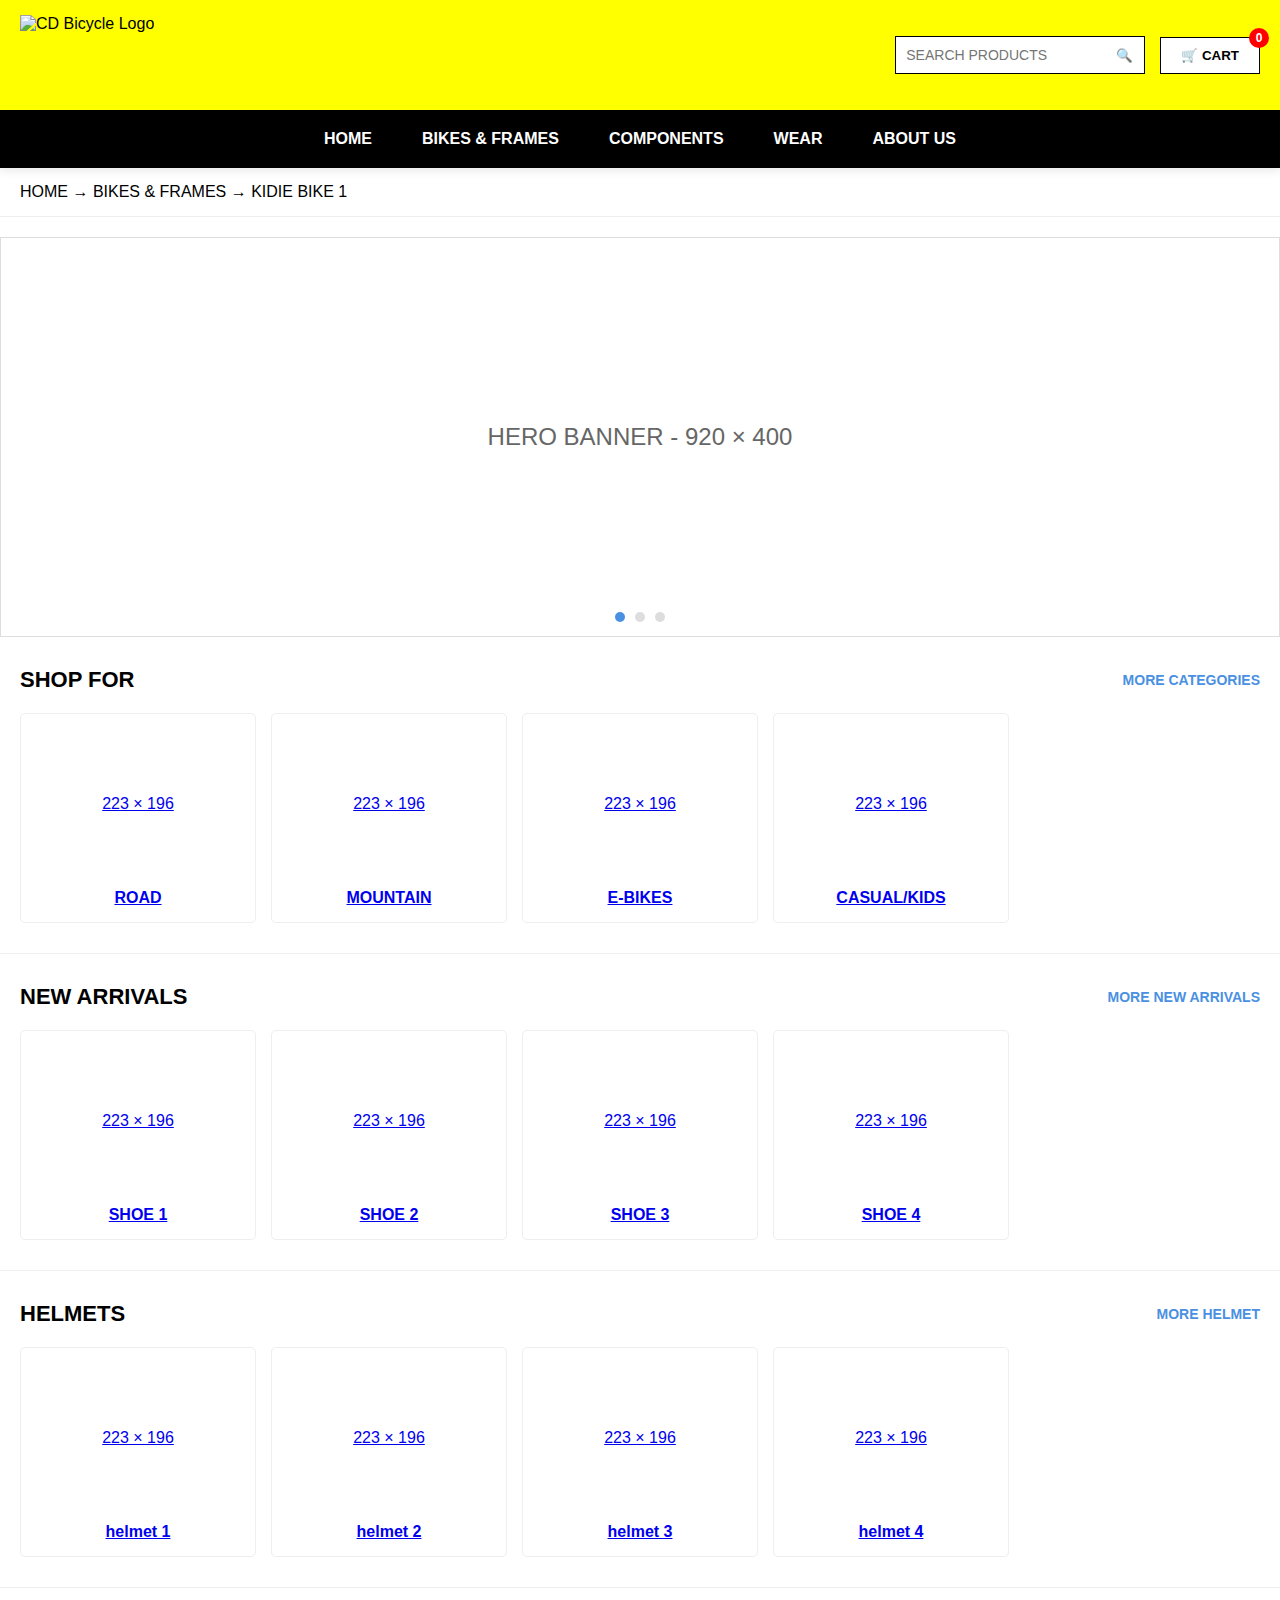
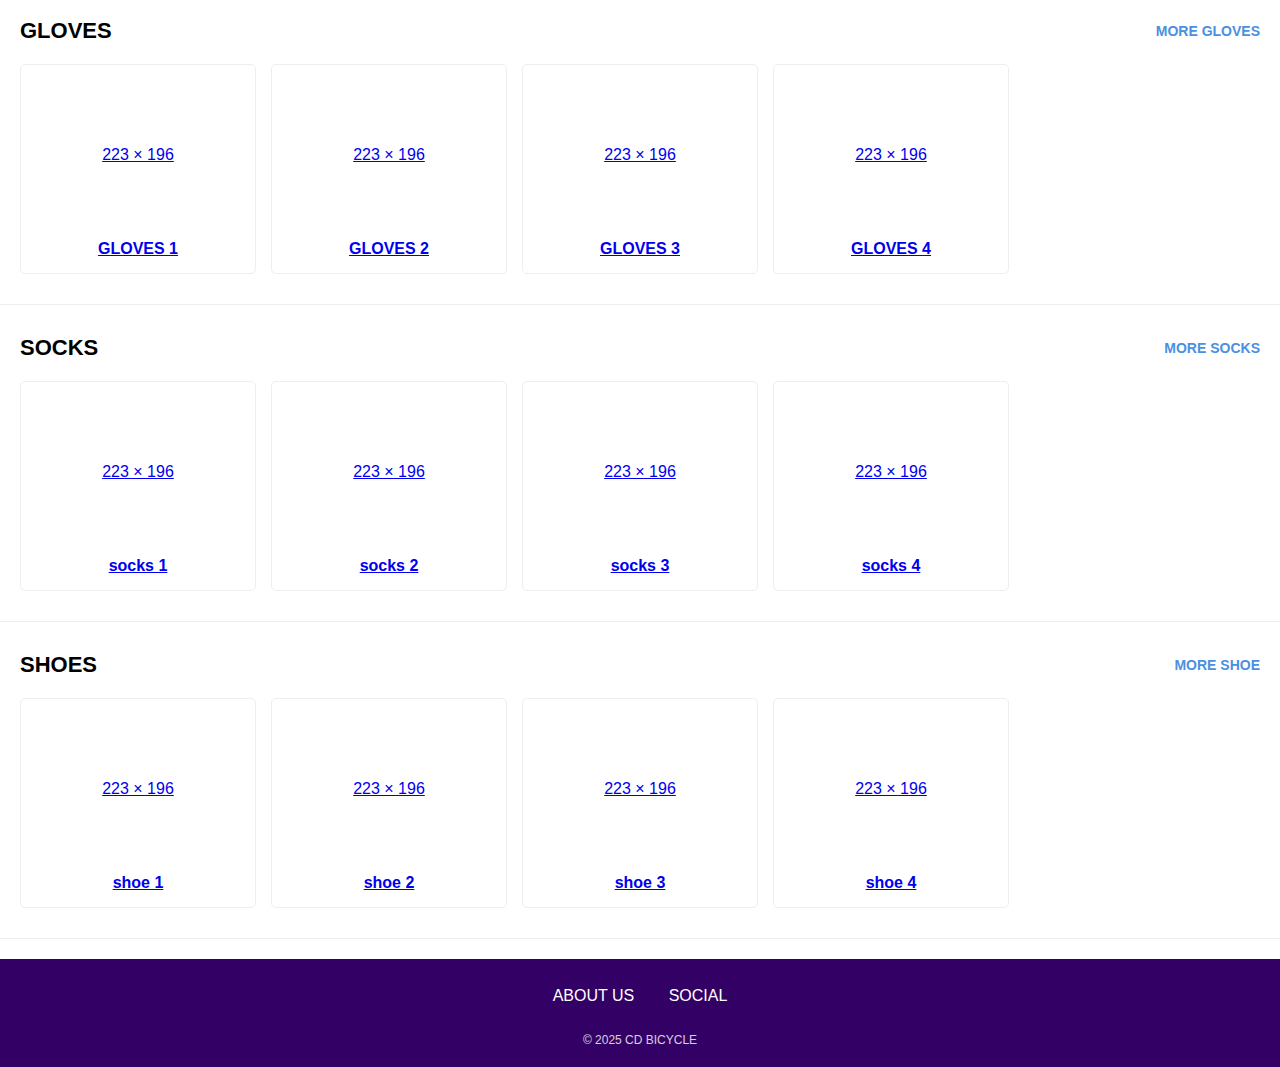
==== index.html @ 3d866195 "Add files via upload" ====
<!DOCTYPE html>
<html lang="en">
<head>
    <meta charset="UTF-8">
    <meta name="viewport" content="width=device-width, initial-scale=1.0">
    <title>CD Bicycle - Home</title>
    <link rel="stylesheet" href="global.css">
</head>
<body>
    <div class="sticky-header-wrapper">
        <header class="header">
            <div class="logo">
                <img src="images/logo.png" alt="CD Bicycle Logo">
            </div>
            <div class="search-cart">
                <div class="search-box">
                    <input type="text" placeholder="SEARCH PRODUCTS">
                    <button>🔍</button>
                </div>
                <button class="cart-button">
                    🛒 CART
                    <span class="cart-count">0</span>
                </button>
            </div>
        </header>
        
        <nav class="nav-bar">
            <a href="index.html">HOME</a>
            <a href="bikes.html">BIKES & FRAMES</a>
            <a href="components.html">COMPONENTS</a>
            <a href="wear.html">WEAR</a>
            <a href="about.html">ABOUT US</a>
        </nav>
    </div>
    
    <!-- Breadcrumb outside of sticky header -->
    <div class="breadcrumb">
        <a href="index.html">HOME</a> → <a href="bikes.html">BIKES & FRAMES</a> → <a href="#">KIDIE BIKE 1</a>
    </div>

    <main class="main-content">
        <div class="hero-slider">
            <div class="slider-image">HERO BANNER - 920 × 400</div>
            <div class="slider-nav">
                <div class="slider-nav-item active"></div>
                <div class="slider-nav-item"></div>
                <div class="slider-nav-item"></div>
            </div>
        </div>

        <section class="category-section">
            <div class="section-header">
                <h2 class="section-title">SHOP FOR</h2>
                <a href="#" class="see-more">MORE CATEGORIES</a>
            </div>
            <div class="category-grid">
                <a href="bikes.html?category=road" class="category-card">
                    <div class="category-image">223 × 196</div>
                    <div class="category-name">ROAD</div>
                </a>
                <a href="bikes.html?category=mountain" class="category-card">
                    <div class="category-image">223 × 196</div>
                    <div class="category-name">MOUNTAIN</div>
                </a>
                <a href="bikes.html?category=ebike" class="category-card">
                    <div class="category-image">223 × 196</div>
                    <div class="category-name">E-BIKES</div>
                </a>
                <a href="bikes.html?category=kids" class="category-card">
                    <div class="category-image">223 × 196</div>
                    <div class="category-name">CASUAL/KIDS</div>
                </a>
            </div>
        </section>

        <section class="category-section">
            <div class="section-header">
                <h2 class="section-title">NEW ARRIVALS</h2>
                <a href="#" class="see-more">MORE NEW ARRIVALS</a>
            </div>
            <div class="category-grid">
                <a href="accessories.html?product=shoe1" class="category-card">
                    <div class="category-image">223 × 196</div>
                    <div class="category-name">SHOE 1</div>
                </a>
                <a href="accessories.html?product=shoe2" class="category-card">
                    <div class="category-image">223 × 196</div>
                    <div class="category-name">SHOE 2</div>
                </a>
                <a href="accessories.html?product=shoe3" class="category-card">
                    <div class="category-image">223 × 196</div>
                    <div class="category-name">SHOE 3</div>
                </a>
                <a href="accessories.html?product=shoe4" class="category-card">
                    <div class="category-image">223 × 196</div>
                    <div class="category-name">SHOE 4</div>
                </a>
            </div>
        </section>

        <section class="category-section">
            <div class="section-header">
                <h2 class="section-title">HELMETS</h2>
                <a href="accessories.html?category=helmet" class="see-more">MORE HELMET</a>
            </div>
            <div class="category-grid">
                <a href="product-detail.html?product=helmet1" class="category-card">
                    <div class="category-image">223 × 196</div>
                    <div class="category-name">helmet 1</div>
                </a>
                <a href="product-detail.html?product=helmet2" class="category-card">
                    <div class="category-image">223 × 196</div>
                    <div class="category-name">helmet 2</div>
                </a>
                <a href="product-detail.html?product=helmet3" class="category-card">
                    <div class="category-image">223 × 196</div>
                    <div class="category-name">helmet 3</div>
                </a>
                <a href="product-detail.html?product=helmet4" class="category-card">
                    <div class="category-image">223 × 196</div>
                    <div class="category-name">helmet 4</div>
                </a>
            </div>
        </section>

        <section class="category-section">
            <div class="section-header">
                <h2 class="section-title">GLOVES</h2>
                <a href="accessories.html?category=gloves" class="see-more">MORE GLOVES</a>
            </div>
            <div class="category-grid">
                <a href="product-detail.html?product=gloves1" class="category-card">
                    <div class="category-image">223 × 196</div>
                    <div class="category-name">GLOVES 1</div>
                </a>
                <a href="product-detail.html?product=gloves2" class="category-card">
                    <div class="category-image">223 × 196</div>
                    <div class="category-name">GLOVES 2</div>
                </a>
                <a href="product-detail.html?product=gloves3" class="category-card">
                    <div class="category-image">223 × 196</div>
                    <div class="category-name">GLOVES 3</div>
                </a>
                <a href="product-detail.html?product=gloves4" class="category-card">
                    <div class="category-image">223 × 196</div>
                    <div class="category-name">GLOVES 4</div>
                </a>
            </div>
        </section>

        <section class="category-section">
            <div class="section-header">
                <h2 class="section-title">SOCKS</h2>
                <a href="accessories.html?category=socks" class="see-more">MORE SOCKS</a>
            </div>
            <div class="category-grid">
                <a href="product-detail.html?product=socks1" class="category-card">
                    <div class="category-image">223 × 196</div>
                    <div class="category-name">socks 1</div>
                </a>
                <a href="product-detail.html?product=socks2" class="category-card">
                    <div class="category-image">223 × 196</div>
                    <div class="category-name">socks 2</div>
                </a>
                <a href="product-detail.html?product=socks3" class="category-card">
                    <div class="category-image">223 × 196</div>
                    <div class="category-name">socks 3</div>
                </a>
                <a href="product-detail.html?product=socks4" class="category-card">
                    <div class="category-image">223 × 196</div>
                    <div class="category-name">socks 4</div>
                </a>
            </div>
        </section>

        <section class="category-section">
            <div class="section-header">
                <h2 class="section-title">SHOES</h2>
                <a href="accessories.html?category=shoes" class="see-more">MORE SHOE</a>
            </div>
            <div class="category-grid">
                <a href="product-detail.html?product=shoe1" class="category-card">
                    <div class="category-image">223 × 196</div>
                    <div class="category-name">shoe 1</div>
                </a>
                <a href="product-detail.html?product=shoe2" class="category-card">
                    <div class="category-image">223 × 196</div>
                    <div class="category-name">shoe 2</div>
                </a>
                <a href="product-detail.html?product=shoe3" class="category-card">
                    <div class="category-image">223 × 196</div>
                    <div class="category-name">shoe 3</div>
                </a>
                <a href="product-detail.html?product=shoe4" class="category-card">
                    <div class="category-image">223 × 196</div>
                    <div class="category-name">shoe 4</div>
                </a>
            </div>
        </section>
    </main>

    <!-- Cart Popup Modal -->
    <div class="cart-popup-overlay" id="cartPopup" style="display: none;">
        <div class="cart-popup">
            <div class="cart-header">
                SHOPPING CART
            </div>
            <div class="cart-items">
                <!-- Cart items will be inserted here by JavaScript -->
            </div>
            <div class="cart-footer">
                <div class="subtotal">Subtotal ₱0.00</div>
                <button class="checkout-btn">🛒 CHECK OUT</button>
            </div>
        </div>
    </div>

    <footer class="footer">
        <a href="about.html">ABOUT US</a>
        <a href="social.html">SOCIAL</a>
        <div class="copyright">© 2025 CD BICYCLE</div>
    </footer>

    <script src="cart.js"></script>
</body>
</html>
---- global.css ----
/* Global Styles */
* {
    margin: 0;
    padding: 0;
    box-sizing: border-box;
    font-family: 'Arial', sans-serif;
}

body {
    min-height: 100vh;
    display: flex;
    flex-direction: column;
}

/* Sticky Header Styling */
.sticky-header-wrapper {
    position: sticky;
    top: 0;
    z-index: 1000;
    width: 100%;
    transition: all 0.3s ease;
    box-shadow: 0 2px 10px rgba(0, 0, 0, 0.1);
}

/* Header Styling */
.header {
    background-color: #ffff00;
    padding: 15px 20px;
    display: flex;
    justify-content: space-between;
    align-items: center;
    transition: padding 0.3s ease;
}

/* Shrink header when scrolled */
.scrolled .header {
    padding: 8px 20px;
}

.scrolled .logo {
    height: 60px;
}

.logo {
    height: 80px;
    transition: height 0.3s ease;
}

.logo img {
    height: 100%;
    width: auto;
}

.search-cart {
    display: flex;
    align-items: center;
    gap: 15px;
}

.search-box {
    position: relative;
    display: flex;
    border: 1px solid #000;
    background-color: white;
    width: 250px;
    max-width: 100%;
}

.search-box input {
    width: calc(100% - 40px);
    padding: 10px;
    border: none;
    outline: none;
    font-size: 14px;
}

.search-box button {
    width: 40px;
    background: white;
    border: none;
    cursor: pointer;
    display: flex;
    align-items: center;
    justify-content: center;
}

.cart-button {
    background-color: white;
    border: 1px solid #000;
    padding: 10px 20px;
    display: flex;
    align-items: center;
    justify-content: center;
    gap: 5px;
    text-decoration: none;
    color: black;
    cursor: pointer;
    position: relative;
    font-weight: bold;
}

.cart-count {
    position: absolute;
    top: -10px;
    right: -10px;
    background-color: red;
    color: white;
    width: 20px;
    height: 20px;
    border-radius: 50%;
    display: flex;
    align-items: center;
    justify-content: center;
    font-size: 12px;
}

.nav-bar {
    background-color: #000;
    padding: 15px 0;
    display: flex;
    justify-content: center;
    flex-wrap: wrap;
    transition: padding 0.3s ease;
}

/* Shrink nav bar when scrolled */
.scrolled .nav-bar {
    padding: 10px 0;
}

.nav-bar a {
    color: white;
    text-decoration: none;
    margin: 0 15px;
    padding: 5px 10px;
    font-weight: bold;
    font-size: 16px;
    position: relative;
}

.nav-bar a.active::after {
    content: '';
    position: absolute;
    bottom: -2px;
    left: 0;
    width: 100%;
    height: 2px;
    background-color: white;
}

/* Breadcrumb Styling */
/* Breadcrumb Styling */
.breadcrumb {
    padding: 15px 20px;
    border-bottom: 1px solid #eee;
    margin-top: 0;
    background-color: white;
}

.breadcrumb a {
    text-decoration: none;
    color: #000;
}

.breadcrumb a:hover {
    text-decoration: underline;
}

/* Main Content */
.main-content {
    flex: 1;
    padding: 20px 0;
}

/* Sidebar Styling */
.sidebar {
    width: 200px;
    padding: 0 20px 0 0;
    border-right: 1px solid #eee;
}

.sidebar h3 {
    margin-bottom: 15px;
    font-size: 18px;
}

.category-list {
    list-style-type: none;
}

.category-list li {
    margin-bottom: 12px;
}

.category-list a {
    text-decoration: none;
    color: #000;
    font-weight: 600;
    transition: color 0.3s;
}

.category-list a:hover {
    color: #4a90e2;
}

.category-list a.active {
    color: gold;
}

/* Product Grid Styling */
.content-header {
    display: flex;
    justify-content: space-between;
    align-items: center;
    margin-bottom: 20px;
}

.content-title {
    font-size: 24px;
    font-weight: bold;
}

.sort-by {
    display: flex;
    align-items: center;
    gap: 10px;
}

.sort-by select {
    padding: 8px;
    border: 1px solid #000;
}

.product-grid {
    display: grid;
    grid-template-columns: repeat(auto-fill, minmax(250px, 1fr));
    gap: 20px;
}

.product-card {
    text-align: center;
    padding: 15px;
    border-radius: 5px;
    transition: transform 0.3s, box-shadow 0.3s;
    cursor: pointer;
}

.product-card:hover {
    transform: translateY(-5px);
    box-shadow: 0 5px 15px rgba(0,0,0,0.1);
}

.product-image {
    width: 150px;
    height: 150px;
    margin: 0 auto 10px;
    border: 1px solid #ddd;
    display: flex;
    align-items: center;
    justify-content: center;
}

.product-name {
    font-weight: bold;
    margin: 10px 0;
}

/* Product Detail Page */
.product-detail {
    display: flex;
    flex-wrap: wrap;
    gap: 30px;
    padding: 20px;
}

.product-images {
    flex: 1;
    min-width: 300px;
}

.main-image {
    width: 100%;
    height: 300px;
    border: 1px solid #ddd;
    display: flex;
    align-items: center;
    justify-content: center;
    margin-bottom: 15px;
}

.thumbnails {
    display: flex;
    gap: 10px;
    flex-wrap: wrap;
}

.thumbnail {
    width: 75px;
    height: 70px;
    border: 1px solid #ddd;
    display: flex;
    align-items: center;
    justify-content: center;
    cursor: pointer;
}

.thumbnail:hover {
    border-color: #4a90e2;
}

.product-info {
    flex: 1;
    min-width: 300px;
}

.product-title {
    font-size: 28px;
    font-weight: bold;
    margin-bottom: 5px;
}

.product-category {
    font-size: 16px;
    color: #666;
    margin-bottom: 20px;
}

.product-price {
    font-size: 24px;
    font-weight: bold;
    margin-bottom: 30px;
}

.product-option {
    margin-bottom: 20px;
}

.option-label {
    font-weight: bold;
    margin-bottom: 8px;
}

.option-select {
    width: 100%;
    max-width: 250px;
    padding: 10px;
    border: 1px solid #ccc;
}

.add-to-cart-btn {
    background-color: #ffff00;
    border: 1px solid #000;
    padding: 12px 20px;
    font-weight: bold;
    cursor: pointer;
    display: flex;
    align-items: center;
    justify-content: center;
    width: 100%;
    max-width: 250px;
    margin-bottom: 10px;
    transition: background-color 0.3s;
}

.add-to-cart-btn:hover {
    background-color: #e6e600;
}

.buy-now-btn {
    background-color: #00b7c2;
    border: none;
    padding: 12px 20px;
    font-weight: bold;
    cursor: pointer;
    color: white;
    width: 100%;
    max-width: 250px;
    transition: background-color 0.3s;
}

.buy-now-btn:hover {
    background-color: #00a0aa;
}

/* Cart Popup */
.cart-popup-overlay {
    position: fixed;
    top: 0;
    left: 0;
    right: 0;
    bottom: 0;
    background-color: rgba(0, 0, 0, 0.5);
    z-index: 1000;
    display: flex;
    justify-content: center;
    align-items: flex-start;
    padding-top: 100px;
}

.cart-popup {
    width: 100%;
    max-width: 800px;
    background-color: white;
    border: 1px solid #ccc;
    box-shadow: 0 4px 15px rgba(0, 0, 0, 0.1);
    border-radius: 5px;
    overflow: hidden;
}

.cart-header {
    background-color: #4a90e2;
    color: white;
    padding: 15px;
    text-align: center;
    font-weight: bold;
    font-size: 18px;
}

.cart-items {
    max-height: 400px;
    overflow-y: auto;
}

.cart-item {
    display: flex;
    flex-wrap: wrap;
    align-items: center;
    padding: 15px;
    border-bottom: 1px solid #eee;
}

.item-image {
    width: 100px;
    height: 75px;
    border: 1px solid #ccc;
    display: flex;
    align-items: center;
    justify-content: center;
    margin-right: 15px;
}

.item-details {
    flex: 1;
    min-width: 150px;
}

.item-name {
    font-size: 18px;
    font-weight: bold;
}

.item-variant {
    font-size: 14px;
    color: #666;
}

.item-quantity {
    display: flex;
    align-items: center;
    margin: 10px 15px;
}

.quantity-btn {
    width: 30px;
    height: 30px;
    background-color: #4a90e2;
    color: white;
    border: none;
    font-size: 16px;
    font-weight: bold;
    cursor: pointer;
}

.quantity-input {
    width: 40px;
    height: 30px;
    text-align: center;
    border: 1px solid #ccc;
}

.item-price {
    font-weight: bold;
    width: 120px;
    text-align: right;
    font-size: 18px;
}

.cart-footer {
    padding: 20px;
    display: flex;
    justify-content: space-between;
    align-items: center;
    border-top: 1px solid #eee;
    flex-wrap: wrap;
    gap: 15px;
}

.subtotal {
    font-size: 20px;
    font-weight: bold;
}

.checkout-btn {
    background-color: #00b7c2;
    color: white;
    border: none;
    padding: 12px 25px;
    font-weight: bold;
    cursor: pointer;
    font-size: 16px;
    display: flex;
    align-items: center;
    gap: 8px;
    border-radius: 3px;
    transition: background-color 0.3s;
}

.checkout-btn:hover {
    background-color: #00a0aa;
}

/* Homepage Styling */
.hero-slider {
    position: relative;
    overflow: hidden;
    width: 100%;
    height: 400px;
}

.slider-image {
    width: 100%;
    height: 100%;
    display: flex;
    align-items: center;
    justify-content: center;
    border: 1px solid #ddd;
    font-size: 24px;
    color: #666;
}

.slider-nav {
    position: absolute;
    bottom: 15px;
    left: 0;
    right: 0;
    display: flex;
    justify-content: center;
    gap: 10px;
}

.slider-nav-item {
    width: 10px;
    height: 10px;
    border-radius: 50%;
    background-color: #ddd;
    cursor: pointer;
}

.slider-nav-item.active {
    background-color: #4a90e2;
}

.category-section {
    padding: 30px 20px;
    border-bottom: 1px solid #eee;
}

.section-header {
    display: flex;
    justify-content: space-between;
    align-items: center;
    margin-bottom: 20px;
}

.section-title {
    font-size: 22px;
    font-weight: bold;
}

.see-more {
    color: #4a90e2;
    text-decoration: none;
    font-weight: bold;
    font-size: 14px;
}

.category-grid {
    display: grid;
    grid-template-columns: repeat(auto-fill, minmax(200px, 1fr));
    gap: 15px;
}

.category-card {
    text-align: center;
    border: 1px solid #eee;
    padding: 15px;
    border-radius: 5px;
    transition: transform 0.3s, box-shadow 0.3s;
}

.category-card:hover {
    transform: translateY(-5px);
    box-shadow: 0 5px 15px rgba(0,0,0,0.1);
}

.category-image {
    width: 100%;
    height: 150px;
    display: flex;
    align-items: center;
    justify-content: center;
    margin-bottom: 10px;
}

.category-name {
    font-weight: bold;
    margin-top: 10px;
}

/* Footer Styling */
.footer {
    background-color: #330066;
    color: white;
    padding: 20px;
    text-align: center;
    margin-top: auto;
}

.footer a {
    color: white;
    text-decoration: none;
    display: inline-block;
    margin: 8px 15px;
    transition: opacity 0.3s;
}

.footer a:hover {
    opacity: 0.8;
}

.copyright {
    margin-top: 20px;
    font-size: 12px;
    opacity: 0.8;
}

/* Responsive Design */
@media (max-width: 768px) {
    .header {
        flex-direction: column;
        gap: 15px;
    }
    
    .search-cart {
        width: 100%;
        justify-content: center;
    }
    
    .search-box {
        width: 100%;
    }
    
    .nav-bar a {
        margin: 5px;
        padding: 5px;
    }
    
    .content-header {
        flex-direction: column;
        align-items: flex-start;
        gap: 15px;
    }
    
    .product-grid {
        grid-template-columns: repeat(auto-fill, minmax(150px, 1fr));
    }
    
    .product-image {
        width: 120px;
        height: 120px;
    }
    
    .product-detail {
        padding: 15px;
    }
    
    .main-image {
        height: 250px;
    }
    
    .cart-popup {
        width: 95%;
    }
    
    .item-price {
        text-align: left;
        width: 100%;
        margin-top: 10px;
    }
    
    .cart-footer {
        flex-direction: column;
        align-items: flex-end;
    }
}

@media (max-width: 480px) {
    .product-grid {
        grid-template-columns: repeat(auto-fill, minmax(130px, 1fr));
    }
    
    .product-image {
        width: 100px;
        height: 100px;
    }
    
    .category-grid {
        grid-template-columns: repeat(auto-fill, minmax(150px, 1fr));
    }
    
    .hero-slider {
        height: 250px;
    }
}
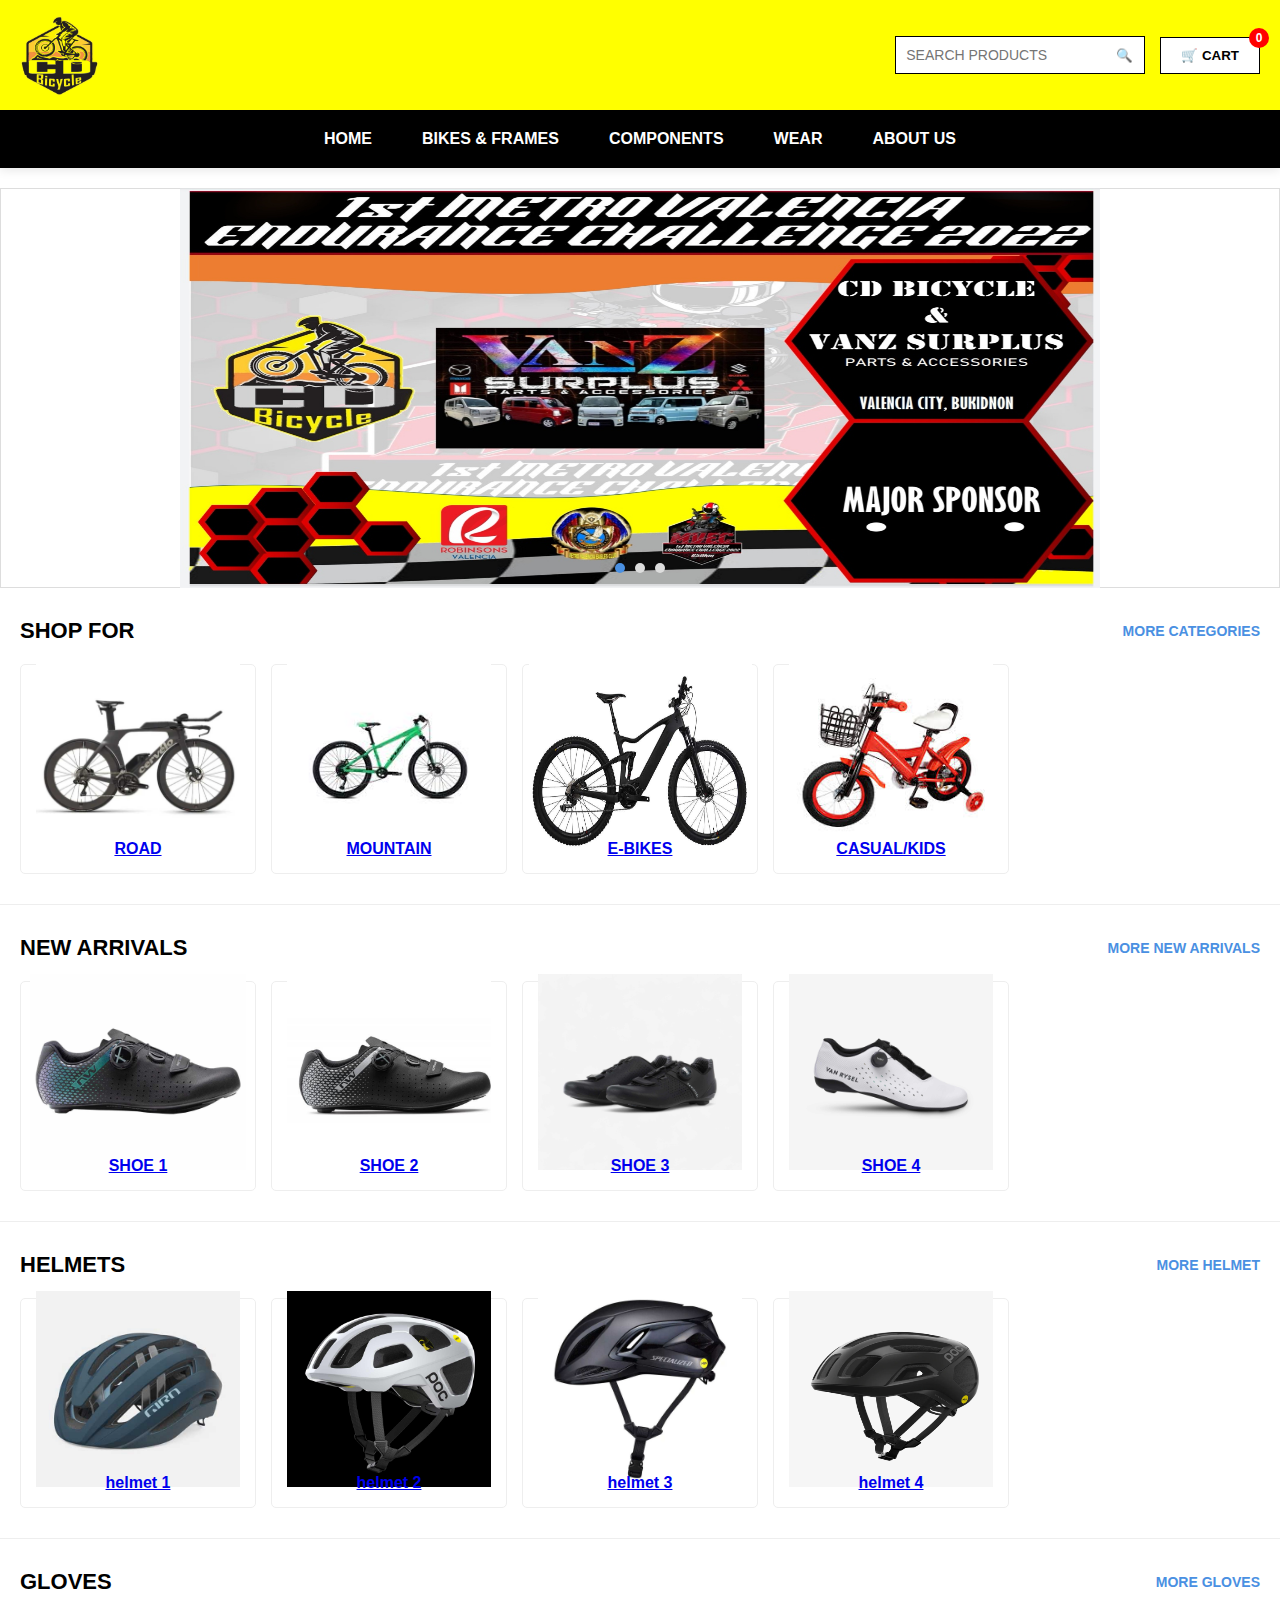
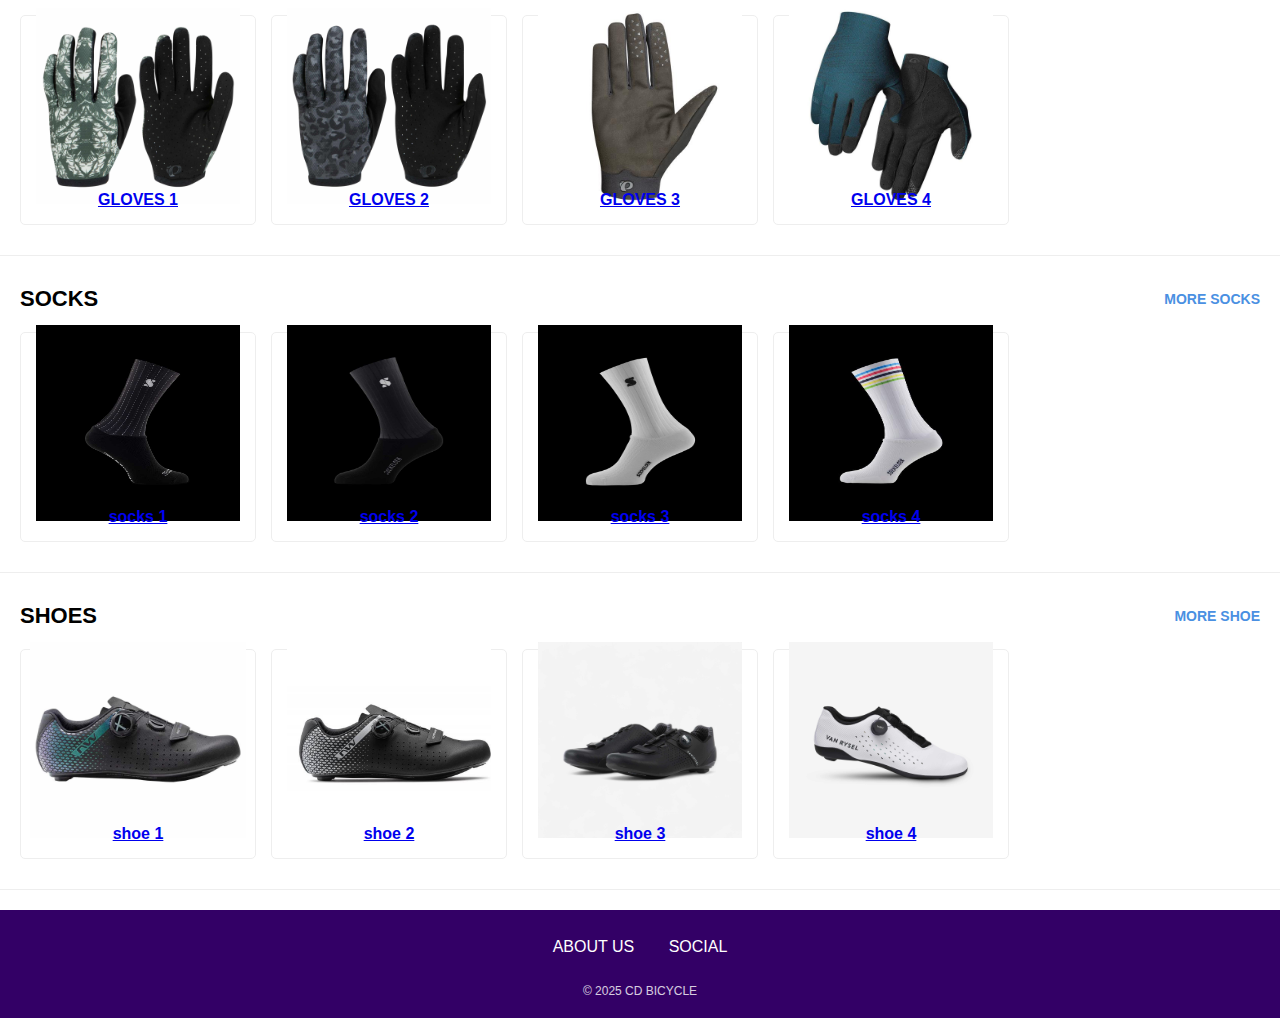
==== commit fdc35c02: "Add files via upload" ====
--- a/index.html
+++ b/index.html
@@ -33,14 +33,13 @@
         </nav>
     </div>
     
-    <!-- Breadcrumb outside of sticky header -->
-    <div class="breadcrumb">
-        <a href="index.html">HOME</a> → <a href="bikes.html">BIKES & FRAMES</a> → <a href="#">KIDIE BIKE 1</a>
+    <div id="breadcrumb-container" class="breadcrumb" style="display: none;">
+        <!-- No breadcrumbs on homepage -->
     </div>
 
     <main class="main-content">
         <div class="hero-slider">
-            <div class="slider-image">HERO BANNER - 920 × 400</div>
+            <div class="slider-image"><img src="images/herobanner1.jpg" width="920" height="400" ></div>  
             <div class="slider-nav">
                 <div class="slider-nav-item active"></div>
                 <div class="slider-nav-item"></div>
@@ -55,19 +54,19 @@
             </div>
             <div class="category-grid">
                 <a href="bikes.html?category=road" class="category-card">
-                    <div class="category-image">223 × 196</div>
+                    <div class="category-image"><img src="images/roadbike1.jpg" width="223" height="196"></div>
                     <div class="category-name">ROAD</div>
                 </a>
                 <a href="bikes.html?category=mountain" class="category-card">
-                    <div class="category-image">223 × 196</div>
+                    <div class="category-image"><img src="images/mountainbike1.jpg" width="223" height="196"></div>
                     <div class="category-name">MOUNTAIN</div>
                 </a>
                 <a href="bikes.html?category=ebike" class="category-card">
-                    <div class="category-image">223 × 196</div>
+                    <div class="category-image"><img src="images/Ebike1.jpg" width="223" height="196"></div>
                     <div class="category-name">E-BIKES</div>
                 </a>
                 <a href="bikes.html?category=kids" class="category-card">
-                    <div class="category-image">223 × 196</div>
+                    <div class="category-image"><img src="images/kidiebike1.jpg" width="223" height="196"></div>
                     <div class="category-name">CASUAL/KIDS</div>
                 </a>
             </div>
@@ -80,19 +79,19 @@
             </div>
             <div class="category-grid">
                 <a href="accessories.html?product=shoe1" class="category-card">
-                    <div class="category-image">223 × 196</div>
+                    <div class="category-image"><img src="images/shoe1.jpg" width="223" height="196"></div>
                     <div class="category-name">SHOE 1</div>
                 </a>
                 <a href="accessories.html?product=shoe2" class="category-card">
-                    <div class="category-image">223 × 196</div>
+                    <div class="category-image"><img src="images/shoe2.jpg" width="223" height="196"></div>
                     <div class="category-name">SHOE 2</div>
                 </a>
                 <a href="accessories.html?product=shoe3" class="category-card">
-                    <div class="category-image">223 × 196</div>
+                    <div class="category-image"><img src="images/shoe3.jpg" width="223" height="196"></div>
                     <div class="category-name">SHOE 3</div>
                 </a>
                 <a href="accessories.html?product=shoe4" class="category-card">
-                    <div class="category-image">223 × 196</div>
+                    <div class="category-image"><img src="images/shoe4.jpg" width="223" height="196"></div>
                     <div class="category-name">SHOE 4</div>
                 </a>
             </div>
@@ -105,19 +104,19 @@
             </div>
             <div class="category-grid">
                 <a href="product-detail.html?product=helmet1" class="category-card">
-                    <div class="category-image">223 × 196</div>
+                    <div class="category-image"><img src="images/helmet1.jpg" width="223" height="196"></div>
                     <div class="category-name">helmet 1</div>
                 </a>
                 <a href="product-detail.html?product=helmet2" class="category-card">
-                    <div class="category-image">223 × 196</div>
+                    <div class="category-image"><img src="images/helmet2.jpg" width="223" height="196"></div>
                     <div class="category-name">helmet 2</div>
                 </a>
                 <a href="product-detail.html?product=helmet3" class="category-card">
-                    <div class="category-image">223 × 196</div>
+                    <div class="category-image"><img src="images/helmet3.jpg" width="223" height="196"></div>
                     <div class="category-name">helmet 3</div>
                 </a>
                 <a href="product-detail.html?product=helmet4" class="category-card">
-                    <div class="category-image">223 × 196</div>
+                    <div class="category-image"><img src="images/helmet4.gif" width="223" height="196"></div>
                     <div class="category-name">helmet 4</div>
                 </a>
             </div>
@@ -130,19 +129,19 @@
             </div>
             <div class="category-grid">
                 <a href="product-detail.html?product=gloves1" class="category-card">
-                    <div class="category-image">223 × 196</div>
+                    <div class="category-image"><img src="images/glove1.jpg" width="223" height="196"></div>
                     <div class="category-name">GLOVES 1</div>
                 </a>
                 <a href="product-detail.html?product=gloves2" class="category-card">
-                    <div class="category-image">223 × 196</div>
+                    <div class="category-image"><img src="images/glove2.jpg" width="223" height="196"></div>
                     <div class="category-name">GLOVES 2</div>
                 </a>
                 <a href="product-detail.html?product=gloves3" class="category-card">
-                    <div class="category-image">223 × 196</div>
+                    <div class="category-image"><img src="images/glove3.jpg" width="223" height="196"></div>
                     <div class="category-name">GLOVES 3</div>
                 </a>
                 <a href="product-detail.html?product=gloves4" class="category-card">
-                    <div class="category-image">223 × 196</div>
+                    <div class="category-image"><img src="images/glove4.jpg" width="223" height="196"></div>
                     <div class="category-name">GLOVES 4</div>
                 </a>
             </div>
@@ -155,19 +154,19 @@
             </div>
             <div class="category-grid">
                 <a href="product-detail.html?product=socks1" class="category-card">
-                    <div class="category-image">223 × 196</div>
+                    <div class="category-image"><img src="images/sock1.jpg" width="223" height="196"></div>
                     <div class="category-name">socks 1</div>
                 </a>
                 <a href="product-detail.html?product=socks2" class="category-card">
-                    <div class="category-image">223 × 196</div>
+                    <div class="category-image"><img src="images/sock2.jpg" width="223" height="196"></div>
                     <div class="category-name">socks 2</div>
                 </a>
                 <a href="product-detail.html?product=socks3" class="category-card">
-                    <div class="category-image">223 × 196</div>
+                    <div class="category-image"><img src="images/sock3.jpg" width="223" height="196"></div>
                     <div class="category-name">socks 3</div>
                 </a>
                 <a href="product-detail.html?product=socks4" class="category-card">
-                    <div class="category-image">223 × 196</div>
+                    <div class="category-image"><img src="images/sock4.jpg" width="223" height="196"></div>
                     <div class="category-name">socks 4</div>
                 </a>
             </div>
@@ -180,19 +179,19 @@
             </div>
             <div class="category-grid">
                 <a href="product-detail.html?product=shoe1" class="category-card">
-                    <div class="category-image">223 × 196</div>
+                    <div class="category-image"><img src="images/shoe1.jpg" width="223" height="196"></div>
                     <div class="category-name">shoe 1</div>
                 </a>
                 <a href="product-detail.html?product=shoe2" class="category-card">
-                    <div class="category-image">223 × 196</div>
+                    <div class="category-image"><img src="images/shoe2.jpg" width="223" height="196"></div>
                     <div class="category-name">shoe 2</div>
                 </a>
                 <a href="product-detail.html?product=shoe3" class="category-card">
-                    <div class="category-image">223 × 196</div>
+                    <div class="category-image"><img src="images/shoe3.jpg" width="223" height="196"></div>
                     <div class="category-name">shoe 3</div>
                 </a>
                 <a href="product-detail.html?product=shoe4" class="category-card">
-                    <div class="category-image">223 × 196</div>
+                    <div class="category-image"><img src="images/shoe4.jpg" width="223" height="196"></div>
                     <div class="category-name">shoe 4</div>
                 </a>
             </div>
--- a/global.css
+++ b/global.css
@@ -149,12 +149,11 @@
 }
 
 /* Breadcrumb Styling */
-/* Breadcrumb Styling */
 .breadcrumb {
-    padding: 15px 20px;
+    padding: 15px 0;
+    margin-left: 20px;
     border-bottom: 1px solid #eee;
-    margin-top: 0;
-    background-color: white;
+    font-size: 14px;
 }
 
 .breadcrumb a {
